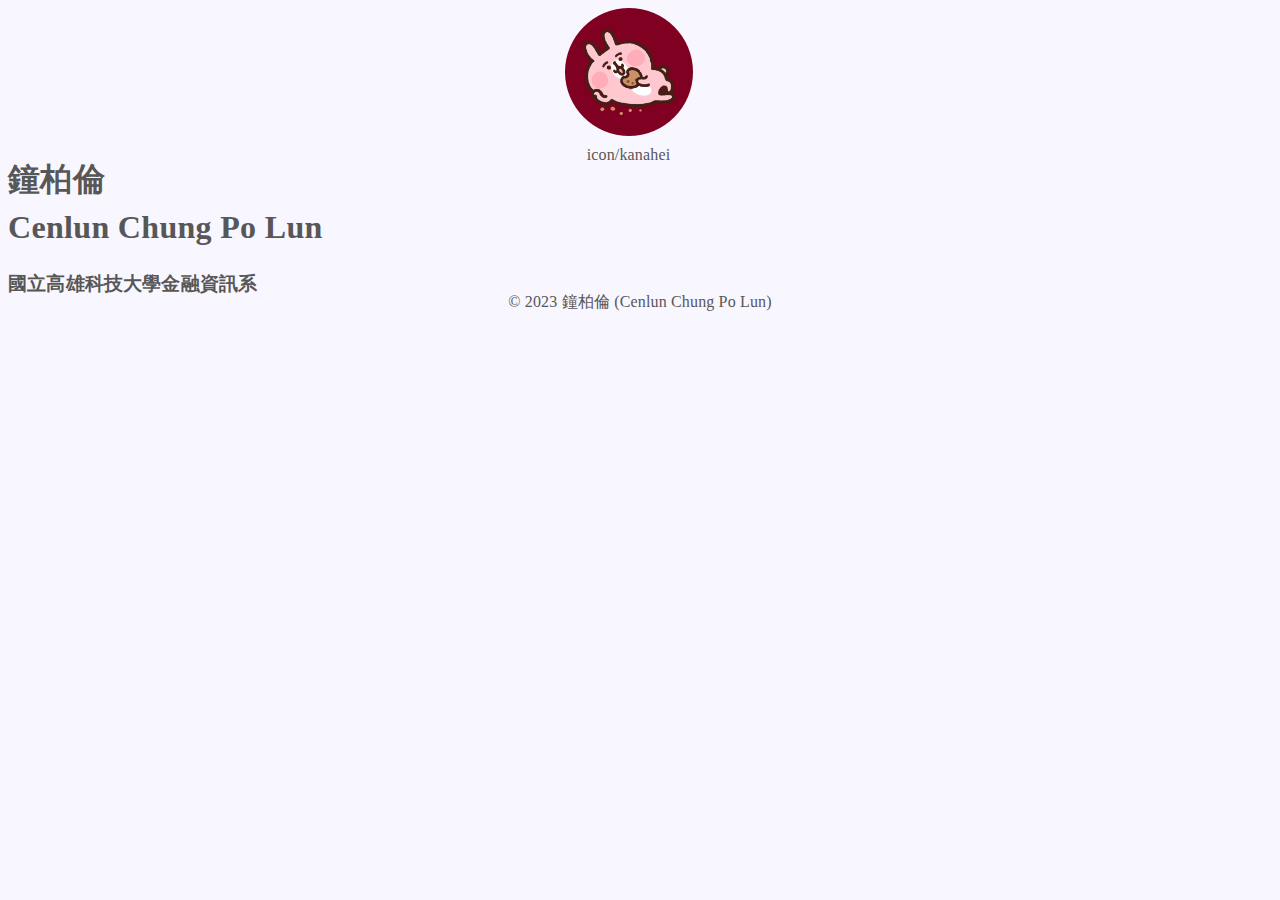
==== index.html @ 2298fd7a "初始提交" ====
<!doctype html>
<html lang="en">
  <head>
    <meta charset="utf-8" />
    <title>Cenlun Chung Po Lun</title>
    <meta name="viewport" content="width=device-width, initial-scale=1" />
    <link rel="stylesheet" href="styles.css" />
    <link
      rel="stylesheet"
      href="https://cdn.jsdelivr.net/npm/bootstrap@5.3.1/dist/css/bootstrap.min.css"
      integrity="sha384-4bw+/aepP/YC94hEpVNVgiZdgIC5+VKNBQNGCHeKRQN+PtmoHDEXuppvnDJzQIu9"
      crossorigin="anonymous"
    />
  </head>
  <body>
    <div class="container d-grid vh-100">
      <div class="profile-container d-flex">
        <div class="avatar-container d-flex-column">
          <img src="assets/avatar.png" alt="Avatar" class="avatar" />
          <div class="icon-kanahei">icon/kanahei</div>
        </div>
        <div class="profile-text-container d-flex-column">
          <div class="name">鐘柏倫</div>
          <div class="name">Cenlun Chung Po Lun</div>
          <div class="university">國立高雄科技大學金融資訊系</div>
        </div>
      </div>
      <div class="repositories-container d-flex-column"></div>
      <div class="footer-container d-flex justify-content-center align-items-center">
        <div class="copyright">© 2023 鐘柏倫 (Cenlun Chung Po Lun)</div>
      </div>
    </div>
  </body>
</html>
---- styles.css ----
@import "styles/layout.css";
@import "styles/utilities.css";

@import "components/avatar.css";
@import "components/profile.css";
@import "components/repository.css";
@import "components/copyright.css";
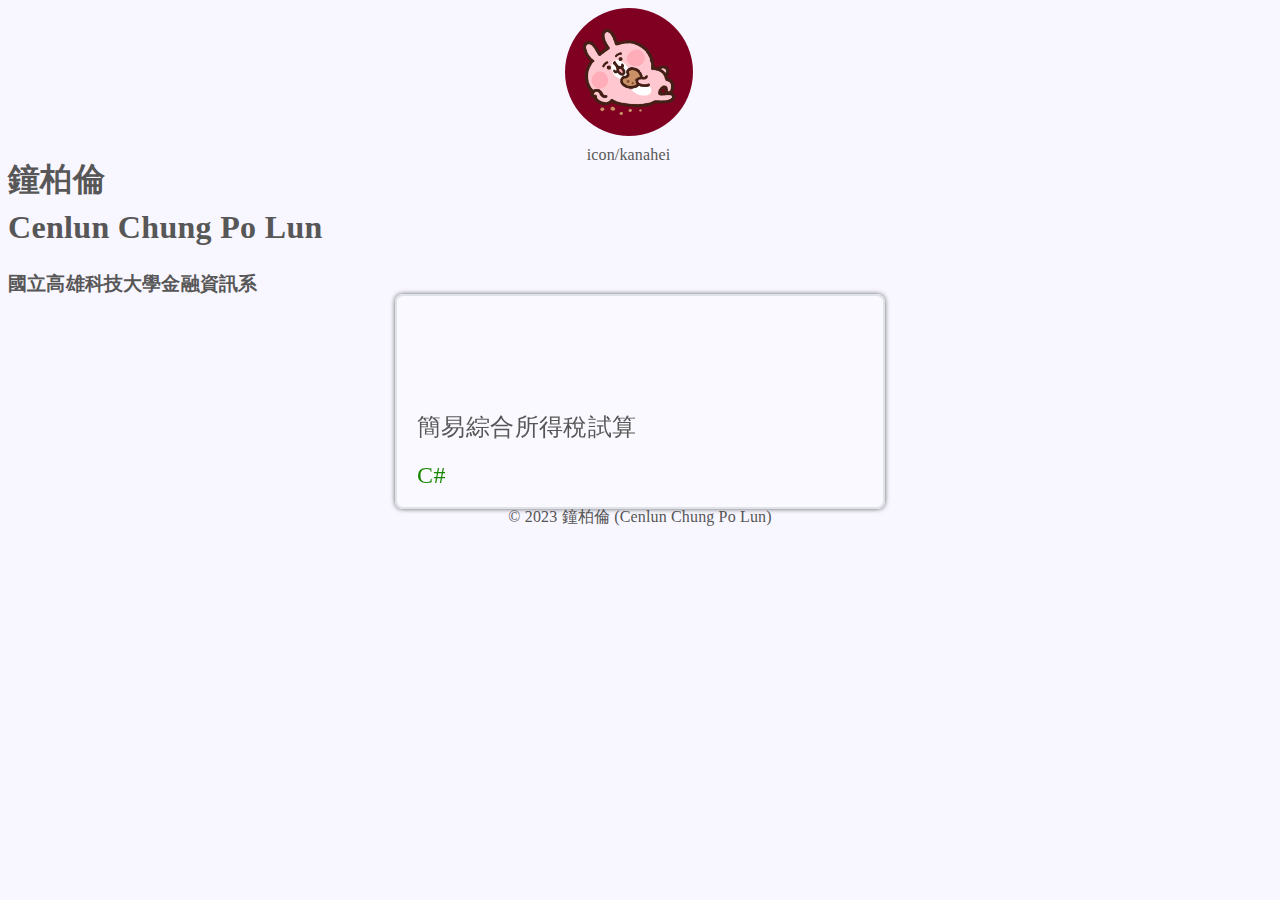
==== commit e505a7fa: "文件 (儲存庫)：+ 簡易綜合所得稅試算" ====
--- a/index.html
+++ b/index.html
@@ -25,7 +25,12 @@
           <div class="university">國立高雄科技大學金融資訊系</div>
         </div>
       </div>
-      <div class="repositories-container d-flex-column"></div>
+      <div class="repositories-container d-flex-column">
+        <a href="https://ccpl17.github.io/simple-taiwan-iite/" target="_blank" class="repository"
+          >簡易綜合所得稅試算
+          <div style="color: #178600"><br />C#</div></a
+        >
+      </div>
       <div class="footer-container d-flex justify-content-center align-items-center">
         <div class="copyright">© 2023 鐘柏倫 (Cenlun Chung Po Lun)</div>
       </div>
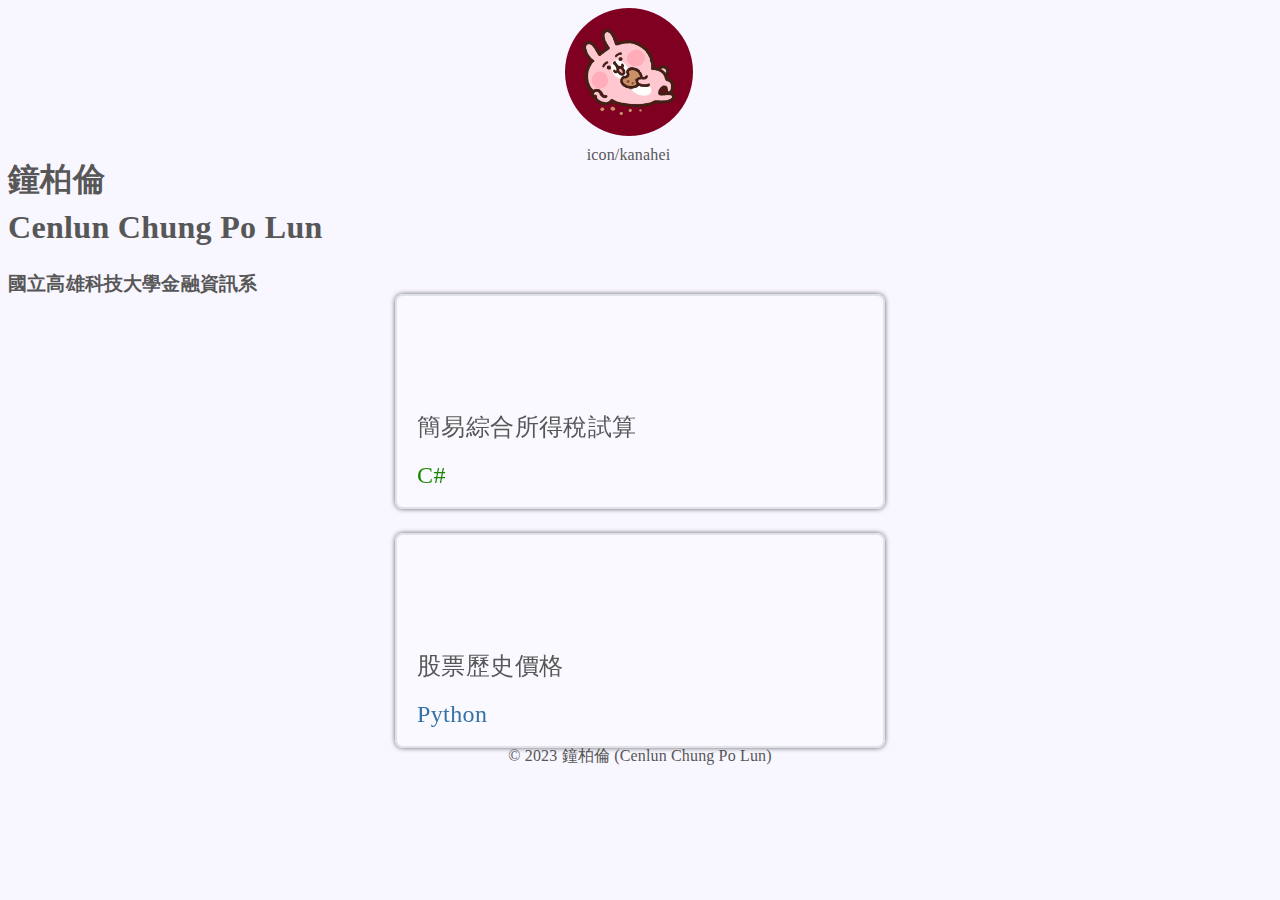
==== commit ef152a5f: "文件 (儲存庫)：+ 股票歷史價格" ====
--- a/index.html
+++ b/index.html
@@ -30,6 +30,13 @@
           >簡易綜合所得稅試算
           <div style="color: #178600"><br />C#</div></a
         >
+        <a
+          href="https://ccpl17.github.io/stock-historical-price/"
+          target="_blank"
+          class="repository"
+          >股票歷史價格
+          <div style="color: #3572a5"><br />Python</div></a
+        >
       </div>
       <div class="footer-container d-flex justify-content-center align-items-center">
         <div class="copyright">© 2023 鐘柏倫 (Cenlun Chung Po Lun)</div>
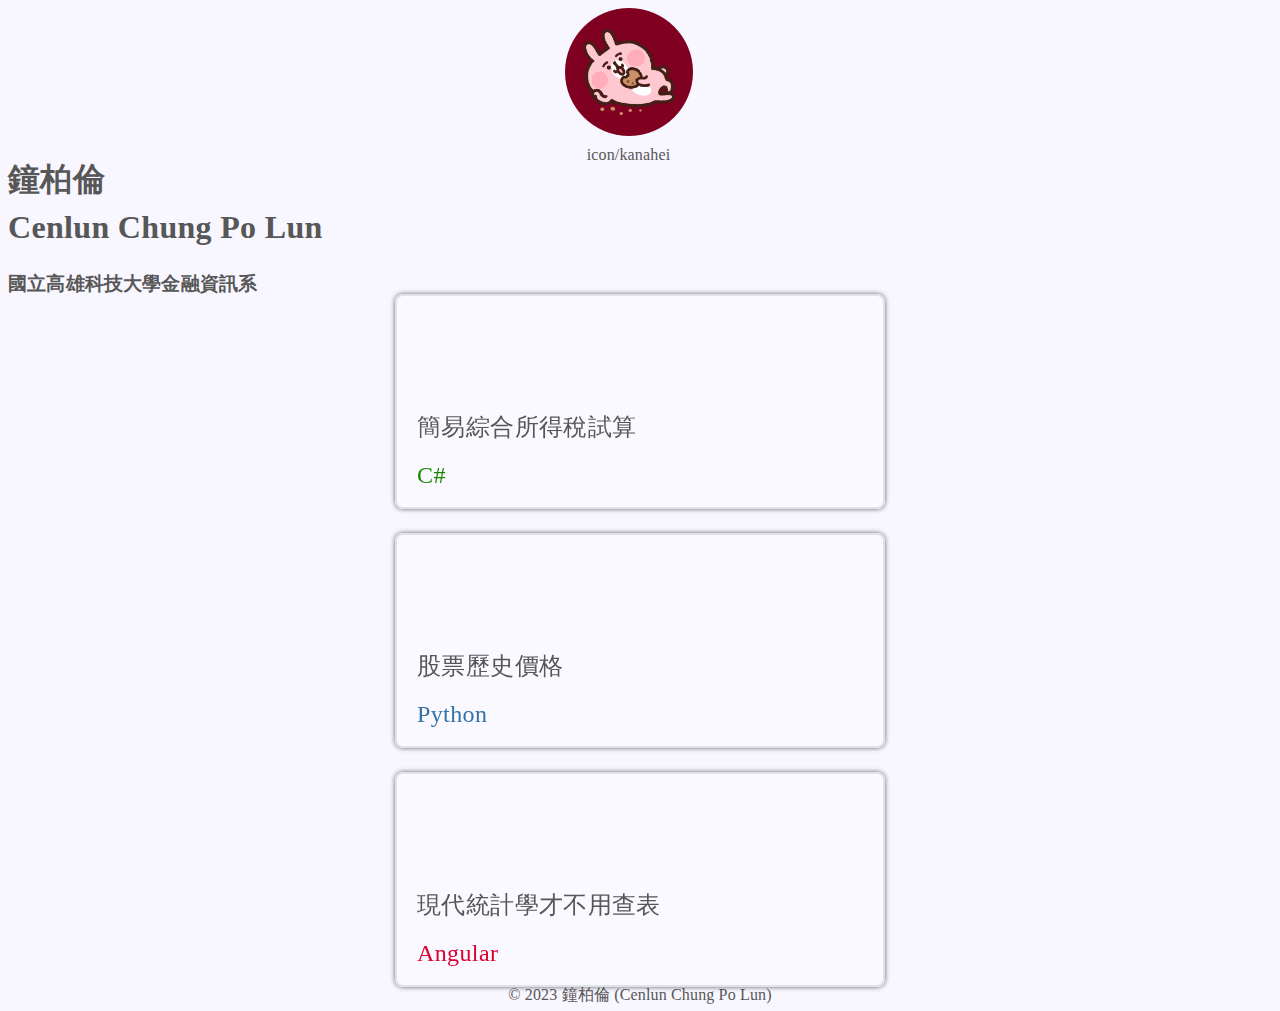
==== commit 01d61e04: "文件 (儲存庫)：+ 現代統計學才不用查表" ====
--- a/index.html
+++ b/index.html
@@ -37,6 +37,13 @@
           >股票歷史價格
           <div style="color: #3572a5"><br />Python</div></a
         >
+        <a
+          href="https://ccpl17.github.io/stat-crit-value-calculator/"
+          target="_blank"
+          class="repository"
+          >現代統計學才不用查表
+          <div style="color: #dd0031"><br />Angular</div></a
+        >
       </div>
       <div class="footer-container d-flex justify-content-center align-items-center">
         <div class="copyright">© 2023 鐘柏倫 (Cenlun Chung Po Lun)</div>
